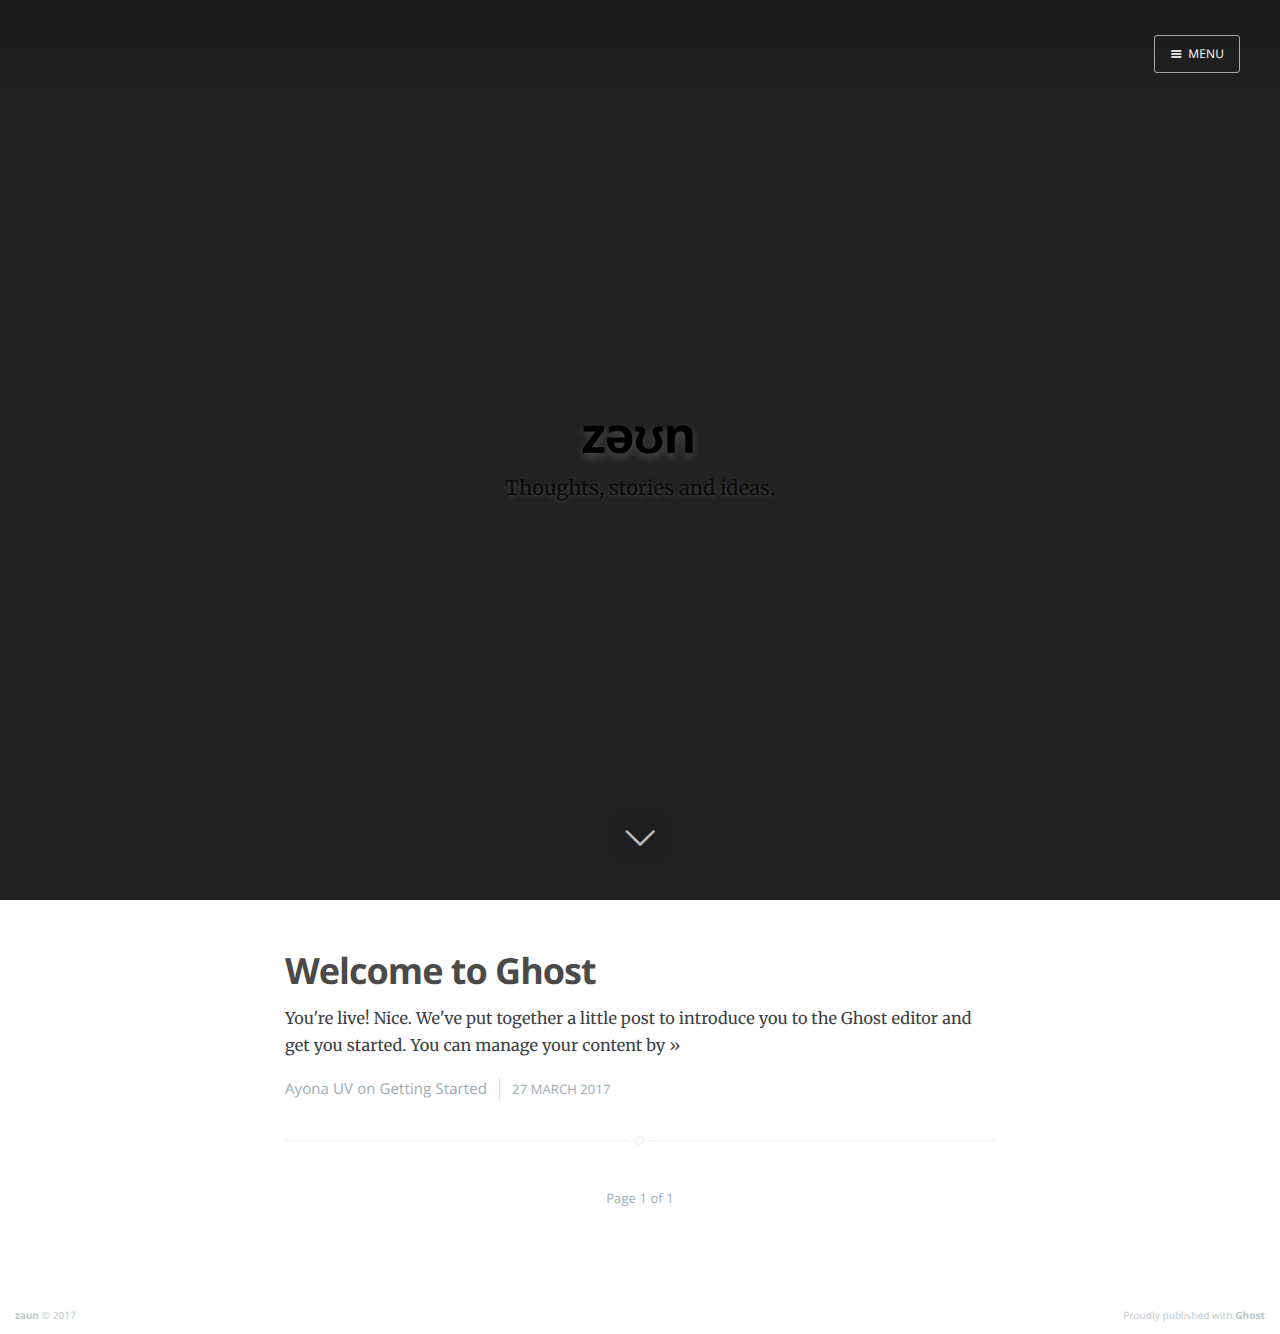
==== index.html @ e2fb0c74 "Blog update at 2017-03-28 18:24:26" ====
<head>
    <meta charset="utf-8">
    <meta http-equiv="X-UA-Compatible" content="IE=edge">

    <title>zəʊn</title>
    <meta name="description" content="Thoughts, stories and ideas.">

    <meta name="HandheldFriendly" content="True">
    <meta name="viewport" content="width=device-width, initial-scale=1.0">

    <link rel="shortcut icon" href="favicon.ico">

    <link rel="stylesheet" type="text/css" href="http://fonts.googleapis.com/css?family=Merriweather:300,700,700italic,300italic%7COpen+Sans:700,400">
    <link rel="stylesheet" type="text/css" href="assets/css/screen.css?v=b33e6ed1a0">


    <link rel="canonical" href="index.html">
    <meta name="referrer" content="no-referrer-when-downgrade">
    
    <meta property="og:site_name" content="zəʊn">
    <meta property="og:type" content="website">
    <meta property="og:title" content="zəʊn">
    <meta property="og:description" content="Thoughts, stories and ideas.">
    <meta property="og:url" content="http://localhost:2368/">
    <meta property="og:image" content="http://localhost:2368/content/images/2017/03/done_6.png">
    <meta name="twitter:card" content="summary_large_image">
    <meta name="twitter:title" content="zəʊn">
    <meta name="twitter:description" content="Thoughts, stories and ideas.">
    <meta name="twitter:url" content="http://localhost:2368/">
    <meta name="twitter:image" content="http://localhost:2368/content/images/2017/03/done_6.png">
    <meta property="og:image:width" content="3554">
    <meta property="og:image:height" content="1728">
    
    <script type="application/ld+json">
{
    "@context": "https://schema.org",
    "@type": "Website",
    "publisher": {
        "@type": "Organization",
        "name": "zəʊn",
        "logo": "http://localhost:2368/ghost/img/ghosticon.jpg"
    },
    "url": "http://localhost:2368/",
    "image": {
        "@type": "ImageObject",
        "url": "http://localhost:2368/content/images/2017/03/done_6.png",
        "width": 3554,
        "height": 1728
    },
    "mainEntityOfPage": {
        "@type": "WebPage",
        "@id": "http://localhost:2368"
    },
    "description": "Thoughts, stories and ideas."
}
    </script>

    <meta name="generator" content="Ghost 0.11">
    <link rel="alternate" type="application/rss+xml" title="zəʊn" href="rss/index.html">
</head>
<body class="home-template nav-closed">

    <div class="nav">
    <h3 class="nav-title">Menu</h3>
    <a href="index.html#" class="nav-close">
        <span class="hidden">Close</span>
    </a>
    <ul>
            <li class="nav-home nav-current"><a href="index.html">Home</a></li>
    </ul>
        <a class="subscribe-button icon-feed" href="rss/index.rss">Subscribe</a>
</div>
<span class="nav-cover"></span>


    <div class="site-wrapper">

        
<header class="main-header " style="background-image: url(content/images/2017/03/done_6.png)">
    <nav class="main-nav overlay clearfix">
        
            <a class="menu-button icon-menu" href="index.html#"><span class="word">Menu</span></a>
    </nav>
    <div class="vertical">
        <div class="main-header-content inner">
            <h1 class="page-title">zəʊn</h1>
            <h2 class="page-description">Thoughts, stories and ideas.</h2>
        </div>
    </div>
    <a class="scroll-down icon-arrow-left" href="index.html#content" data-offset="-45"><span class="hidden">Scroll Down</span></a>
</header>

<main id="content" class="content" role="main">

    <div class="extra-pagination inner">
    <nav class="pagination" role="navigation">
    <span class="page-number">Page 1 of 1</span>
</nav>

</div>

<article class="post tag-getting-started">
    <header class="post-header">
        <h2 class="post-title"><a href="welcome-to-ghost/">Welcome to Ghost</a></h2>
    </header>
    <section class="post-excerpt">
        <p>You're live! Nice. We've put together a little post to introduce you to the Ghost editor and get you started. You can manage your content by <a class="read-more" href="welcome-to-ghost/">»</a></p>
    </section>
    <footer class="post-meta">
        
        <a href="author/ayona/">Ayona UV</a>
         on <a href="tag/getting-started/">Getting Started</a>
        <time class="post-date" datetime="2017-03-27">27 March 2017</time>
    </footer>
</article>

<nav class="pagination" role="navigation">
    <span class="page-number">Page 1 of 1</span>
</nav>


</main>


        <footer class="site-footer clearfix">
            <section class="copyright"><a href="index.html">zəʊn</a> © 2017</section>
            <section class="poweredby">Proudly published with <a href="https://ghost.org">Ghost</a></section>
        </footer>

    </div>

    <script type="text/javascript" src="http://code.jquery.com/jquery-1.12.0.min.js"></script>
    
    <script type="text/javascript" src="assets/js/jquery.fitvids.js?v=b33e6ed1a0"></script>
    <script type="text/javascript" src="assets/js/index.js?v=b33e6ed1a0"></script>

</body>
---- assets/css/screen.css ----
/* ==========================================================================
   Table of Contents
   ========================================================================== */

/*

    0.  Normalize
    1.  Icons
    2.  General
    3.  Utilities
    4.  General
    5.  Single Post
    6.  Author Profile
    7.  Read More
    8.  Third Party Elements
    9.  Pagination
    10. Subscribe
    11. Footer
    12. Media Queries (Tablet)
    13. Media Queries (Mobile)
    14. Animations

*/

/* ==========================================================================
   0. normalize.css v3.0.3 | MIT License | git.io/normalize | (minified)
   ========================================================================== */

html {
    font-family: sans-serif;
    -ms-text-size-adjust: 100%;
    -webkit-text-size-adjust: 100%
}
body { margin: 0; }
article, aside, details,
figcaption, figure,
footer, header,
main, menu, nav,
section, summary { display:block; }
audio, canvas, progress, video {
    display: inline-block;
    vertical-align: baseline;
}
audio:not([controls]) { display: none; height: 0; }
[hidden], template { display: none; }
a { background-color: transparent;}
a:active, a:hover { outline: 0; }
abbr[title] { border-bottom: 1px dotted; }
b, strong { font-weight: bold; }
dfn { font-style: italic; }
h1 { font-size: 2em; margin: 0.67em 0; }
mark { background: #ff0; color: #000; }
small { font-size: 80%; }
sub, sup {
    font-size: 75%;
    line-height: 0;
    position: relative;
    vertical-align: baseline;
}
sup { top: -0.5em; }
sub { bottom: -0.25em; }
img { border: 0; }
svg:not(:root) { overflow: hidden; }
figure { margin: 1em 40px; }
hr { box-sizing: content-box; height: 0; }
pre { overflow: auto; }
code, kbd, pre, samp { font-family: monospace, monospace; font-size: 1em; }
button, input, optgroup, select, textarea {
    color: inherit;
    font: inherit;
    margin: 0;
}
button { overflow: visible; }
button, select { text-transform: none; }
button, html input[type="button"],
input[type="reset"], input[type="submit"] {
    -webkit-appearance: button;
    cursor: pointer;
}
button[disabled], html input[disabled] { cursor: default; }
button::-moz-focus-inner, input::-moz-focus-inner { border: 0; padding: 0; }
input { line-height: normal; }
input[type="checkbox"],
input[type="radio"] { box-sizing: border-box; padding: 0; }
input[type="number"]::-webkit-inner-spin-button,
input[type="number"]::-webkit-outer-spin-button { height: auto; }
input[type="search"] { -webkit-appearance: textfield; }
input[type="search"]::-webkit-search-cancel-button,
input[type="search"]::-webkit-search-decoration { -webkit-appearance: none; }
fieldset {
    border: 1px solid #c0c0c0;
    margin: 0 2px;
    padding: 0.35em 0.625em 0.75em;
}
legend { border: 0; padding: 0; }
textarea { overflow: auto; }
optgroup { font-weight: bold; }
table{ border-collapse: collapse; border-spacing: 0; }
td, th{ padding: 0; }


/* ==========================================================================
   1. Icons - Sets up the icon font and respective classes
   ========================================================================== */

/* Import the font file with the icons in it */
@font-face {
    font-family: "casper-icons";
    src:url("../fonts/casper-icons.eot?v=1");
    src:url("../fonts/casper-icons.eot?v=1") format("embedded-opentype"),
        url("../fonts/casper-icons.woff?v=1") format("woff"),
        url("../fonts/casper-icons.ttf?v=1") format("truetype"),
        url("../fonts/casper-icons.svg?v=1") format("svg");
    font-weight: normal;
    font-style: normal;
}

/* Apply these base styles to all icons */
[class^="icon-"]:before, [class*=" icon-"]:before {
    font-family: "casper-icons", "Open Sans", sans-serif;
    speak: none;
    font-style: normal;
    font-weight: normal;
    font-variant: normal;
    text-transform: none;
    line-height: 1;
    text-decoration: none !important;
    -webkit-font-smoothing: antialiased;
    -moz-osx-font-smoothing: grayscale;
}

/* Each icon is created by inserting the correct character into the
   content of the :before pseudo element. Like a boss. */
.icon-ghost:before {
    content: "\f600";
}
.icon-feed:before {
    content: "\f601";
}
.icon-twitter:before {
    content: "\f602";
    font-size: 1.1em;
}
.icon-google-plus:before {
    content: "\f603";
}
.icon-facebook:before {
    content: "\f604";
}
.icon-arrow-left:before {
    content: "\f605";
}
.icon-stats:before {
    content: "\f606";
}
.icon-location:before {
    content: "\f607";
    margin-left: -3px; /* Tracking fix */
}
.icon-link:before {
    content: "\f608";
}
.icon-menu:before {
    content: "\f609";
}
/*
    IMPORTANT: When making any changes to the icon font, be sure to increment
    the version number by 1 in the @font-face rule. `?v=1` becomes `?v=2`
    This forces browsers to download the new font file.
*/


/* ==========================================================================
   2. General - Setting up some base styles
   ========================================================================== */

html {
    height: 100%;
    max-height: 100%;
    font-size: 62.5%;
    -webkit-tap-highlight-color: rgba(0, 0, 0, 0);
}

body {
    height: 100%;
    max-height: 100%;
    font-family: "Merriweather", serif;
    letter-spacing: 0.01rem;
    font-size: 1.8rem;
    line-height: 1.75em;
    color: #3A4145;
    -webkit-font-feature-settings: 'kern' 1;
    -moz-font-feature-settings: 'kern' 1;
    -o-font-feature-settings: 'kern' 1;
    text-rendering: geometricPrecision;
}

::-moz-selection {
    background: #D6EDFF;
}

::selection {
    background: #D6EDFF;
}

h1, h2, h3,
h4, h5, h6 {
    -webkit-font-feature-settings: 'dlig' 1, 'liga' 1, 'lnum' 1, 'kern' 1;
    -moz-font-feature-settings: 'dlig' 1, 'liga' 1, 'lnum' 1, 'kern' 1;
    -o-font-feature-settings: 'dlig' 1, 'liga' 1, 'lnum' 1, 'kern' 1;
    color: #2E2E2E;
    line-height: 1.15em;
    margin: 0 0 0.4em 0;
    font-family: "Open Sans", sans-serif;
    text-rendering: geometricPrecision;
}

h1 {
    font-size: 5rem;
    letter-spacing: -2px;
    text-indent: -3px;
}

h2 {
    font-size: 3.6rem;
    letter-spacing: -1px;
}

h3 {
    font-size: 3rem;
    letter-spacing: -0.6px;
}

h4 {
    font-size: 2.5rem;
}

h5 {
    font-size: 2rem;
}

h6 {
    font-size: 2rem;
}

a {
    color: #4A4A4A;
    transition: color 0.3s ease;
}

a:hover {
    color: #111;
}

p, ul, ol, dl {
    -webkit-font-feature-settings: 'liga' 1, 'onum' 1, 'kern' 1;
    -moz-font-feature-settings: 'liga' 1, 'onum' 1, 'kern' 1;
    -o-font-feature-settings: 'liga' 1, 'onum' 1, 'kern' 1;
    margin: 0 0 1.75em 0;
    text-rendering: geometricPrecision;
}

ol, ul {
    padding-left: 3rem;
}

ol ol, ul ul,
ul ol, ol ul {
    margin: 0 0 0.4em 0;
    padding-left: 2em;
}

dl dt {
    float: left;
    width: 180px;
    overflow: hidden;
    clear: left;
    text-align: right;
    text-overflow: ellipsis;
    white-space: nowrap;
    font-weight: 700;
    margin-bottom: 1em;
}

dl dd {
    margin-left: 200px;
    margin-bottom: 1em
}

li {
    margin: 0.4em 0;
}

li li {
    margin: 0;
}

li > p:last-of-type {
    margin-bottom: 0;
}

hr {
    display: block;
    height: 1px;
    border: 0;
    border-top: #EFEFEF 1px solid;
    margin: 3.2em 0;
    padding: 0;
}

blockquote {
    -moz-box-sizing: border-box;
    box-sizing: border-box;
    margin: 1.75em 0 1.75em -2.2em;
    padding: 0 0 0 1.75em;
    border-left: #4A4A4A 0.4em solid;
}

blockquote p {
    margin: 0.8em 0;
    font-style: italic;
}

blockquote small {
    display: inline-block;
    margin: 0.8em 0 0.8em 1.5em;
    font-size: 0.9em;
    color: #CCC;
}

blockquote small:before { content: "\2014 \00A0"; }

blockquote cite {
    font-weight: 700;
}

blockquote cite a { font-weight: normal; }

mark {
    background-color: #fdffb6;
}

code, tt {
    padding: 1px 3px;
    font-family: Inconsolata, monospace, sans-serif;
    font-size: 0.85em;
    white-space: pre-wrap;
    border: #E3EDF3 1px solid;
    background: #F7FAFB;
    border-radius: 2px;
    -webkit-font-feature-settings: "liga" 0;
    -moz-font-feature-settings: "liga" 0;
    font-feature-settings: "liga" 0;
}

pre {
    -moz-box-sizing: border-box;
    box-sizing: border-box;
    margin: 0 0 1.75em 0;
    border: #E3EDF3 1px solid;
    width: 100%;
    padding: 10px;
    font-family: Inconsolata, monospace, sans-serif;
    font-size: 0.9em;
    white-space: pre;
    overflow: auto;
    background: #F7FAFB;
    border-radius: 3px;
}

pre code, pre tt {
    font-size: inherit;
    white-space: pre-wrap;
    background: transparent;
    border: none;
    padding: 0;
}

kbd {
    display: inline-block;
    margin-bottom: 0.4em;
    padding: 1px 8px;
    border: #CCC 1px solid;
    color: #666;
    text-shadow: #FFF 0 1px 0;
    font-size: 0.9em;
    font-weight: 700;
    background: #F4F4F4;
    border-radius: 4px;
    box-shadow:
        0 1px 0 rgba(0, 0, 0, 0.2),
        0 1px 0 0 #fff inset;
}

table {
    -moz-box-sizing: border-box;
    box-sizing: border-box;
    margin: 1.75em 0;
    width: 100%;
    max-width: 100%;
    background-color: transparent;
}

table th,
table td {
    padding: 8px;
    line-height: 20px;
    text-align: left;
    vertical-align: top;
    border-top: #EFEFEF 1px solid;
}

table th { color: #000; }

table caption + thead tr:first-child th,
table caption + thead tr:first-child td,
table colgroup + thead tr:first-child th,
table colgroup + thead tr:first-child td,
table thead:first-child tr:first-child th,
table thead:first-child tr:first-child td {
    border-top: 0;
}

table tbody + tbody { border-top: #EFEFEF 2px solid; }

table table table { background-color: #FFF; }

table tbody > tr:nth-child(odd) > td,
table tbody > tr:nth-child(odd) > th {
    background-color: #F6F6F6;
}

table.plain tbody > tr:nth-child(odd) > td,
table.plain tbody > tr:nth-child(odd) > th {
   background: transparent;
}

iframe, .fluid-width-video-wrapper {
    display: block;
    margin: 1.75em 0;
}

/* When a video is inside the fitvids wrapper, drop the
margin on the iframe, cause it breaks stuff. */
.fluid-width-video-wrapper iframe {
    margin: 0;
}

textarea, select, input {
    width: 260px;
    padding: 6px 9px;
    margin: 0 0 5px 0;
    outline: 0;
    font-family: 'Open Sans', sans-serif;
    font-size: 1.6rem;
    font-weight: 100;
    line-height: 1.4em;
    background: #fff;
    border: #e7eef2 1px solid;
    border-radius: 4px;
    box-shadow: none;
    -webkit-appearance: none;
}

textarea {
    width: 100%;
    max-width: 340px;
    min-width: 250px;
    height: auto;
    min-height: 80px;
}

input[type="text"]:focus,
input[type="email"]:focus,
input[type="search"]:focus,
input[type="tel"]:focus,
input[type="url"]:focus,
input[type="password"]:focus,
input[type="number"]:focus,
input[type="date"]:focus,
input[type="month"]:focus,
input[type="week"]:focus,
input[type="time"]:focus,
input[type="datetime"]:focus,
input[type="datetime-local"]:focus,
textarea:focus {
    border: #bbc7cc 1px solid;
    background: #fff;
    outline: none;
    outline-width: 0;
}

select {
    width: 270px;
    height: 30px;
    line-height: 30px;
}

button {
    min-height: 35px;
    width: auto;
    display: inline-block;
    padding: 0.1rem 1.5rem;
    cursor: pointer;
    outline: none;
    text-decoration: none;
    color: #fff;
    font-family: 'Open Sans', sans-serif;
    font-size: 11px; /* Hacks targeting Firefox. */
    line-height: 13px; /* Hacks targeting Firefox. */
    font-weight: 300;
    text-align: center;
    letter-spacing: 1px;
    text-transform: uppercase;
    text-shadow: none;
    border-radius: 0.3rem;
    border: rgba(0,0,0,0.05) 0.1em solid;
    background: #5ba4e5;
}


/* ==========================================================================
   3. Utilities - These things get used a lot
   ========================================================================== */

/* Clears shit */
.clearfix:before,
.clearfix:after {
    content: " ";
    display: table;
}
.clearfix:after { clear: both; }
.clearfix { zoom: 1; }

/* Hides shit */
.hidden {
    text-indent: -9999px;
    visibility: hidden;
    display: none;
}

/* Creates a responsive wrapper that makes our content scale nicely */
.inner {
    position: relative;
    width: 80%;
    max-width: 710px;
    margin: 0 auto;
}

/* Centres vertically yo. (IE8+) */
.vertical {
    display: table-cell;
    vertical-align: middle;
}

/* Wraps the main content & footer */
.site-wrapper {
    position: relative;
    z-index: 10;
    min-height: 100%;
    background: #fff;
    -webkit-transition: -webkit-transform 0.5s ease;
            transition: transform 0.5s ease;
}

body.nav-opened .site-wrapper {
    overflow-x: hidden;
    -webkit-transform: translate3D(-240px, 0, 0);
        -ms-transform: translate3D(-240px, 0, 0);
            transform: translate3D(-240px, 0, 0);
    -webkit-transition: -webkit-transform 0.3s ease;
            transition: transform 0.3s ease;
}


/* ==========================================================================
   4. General - The main styles for the the theme
   ========================================================================== */

/* Big cover image on the home page */
.main-header {
    position: relative;
    display: table;
    width: 100%;
    height: 100vh;
    margin-bottom: 5rem;
    text-align: center;
    background: #222 no-repeat center center;
    background-size: cover;
    overflow: hidden;
}

.main-header .inner {
    width: 80%;
}

.main-nav {
    position: relative;
    padding: 35px 40px;
    margin: 0 0 30px 0;
}

.main-nav a {
    text-decoration: none;
    font-family: 'Open Sans', sans-serif;
}

/* Navigation */
body.nav-opened .nav-cover {
    position: fixed;
    top: 0;
    left: 0;
    right: 240px;
    bottom: 0;
    z-index: 200;
}

.nav {
    position: fixed;
    top: 0;
    right: 0;
    bottom: 0;
    z-index: 5;
    width: 240px;
    opacity: 0;
    background: #111;
    margin-bottom: 0;
    text-align: left;
    overflow-y: auto;
    -webkit-transition: -webkit-transform 0.5s ease,
                        opacity 0.3s ease 0.7s;
            transition: transform 0.5s ease,
                        opacity 0.3s ease 0.7s;
}

body.nav-closed .nav {
    -webkit-transform: translate3D(97px, 0, 0);
        -ms-transform: translate3D(97px, 0, 0);
            transform: translate3D(97px, 0, 0);
}

body.nav-opened .nav {
    opacity: 1;
    -webkit-transition: -webkit-transform 0.3s ease,
                        opacity 0s ease 0s;
            transition: transform 0.3s ease,
                        opacity 0s ease 0s;
    -webkit-transform: translate3D(0, 0, 0);
        -ms-transform: translate3D(0, 0, 0);
            transform: translate3D(0, 0, 0);
}

.nav-title {
    position: absolute;
    top: 45px;
    left: 30px;
    font-size: 16px;
    font-weight: 100;
    text-transform: uppercase;
    color: #fff;
}

.nav-close {
    position: absolute;
    top: 38px;
    right: 25px;
    width: 20px;
    height: 20px;
    padding: 0;
    font-size: 10px;
}

.nav-close:focus {
    outline: 0;
}

.nav-close:before,
.nav-close:after {
    content: '';
    position: absolute;
    top: 0;
    width: 20px;
    height: 1px;
    background: rgb(150,150,150);
    top: 15px;
    -webkit-transition: background 0.15s ease;
            transition: background 0.15s ease;
}

.nav-close:before {
    -webkit-transform: rotate(45deg);
        -ms-transform: rotate(45deg);
            transform: rotate(45deg);
}

.nav-close:after {
    -webkit-transform: rotate(-45deg);
        -ms-transform: rotate(-45deg);
            transform: rotate(-45deg);
}

.nav-close:hover:before,
.nav-close:hover:after {
    background: rgb(255,255,255);
}

.nav ul {
    padding: 90px 9% 5%;
    list-style: none;
    counter-reset: item;
}

.nav li:before {
    display: block;
    float: right;
    padding-right: 4%;
    padding-left: 5px;
    text-align: right;
    font-size: 1.2rem;
    vertical-align: bottom;
    color: #B8B8B8;
    content: counter(item, lower-roman);
    counter-increment: item;
}
.nav li {
    margin: 0;
}
.nav li a {
    text-decoration: none;
    line-height: 1.4;
    font-size: 1.4rem;
    display: block;
    padding: 0.6rem 4%;
    overflow: hidden;
    white-space: nowrap;
    text-overflow: ellipsis;
}
.nav li a:after {
    display: inline-block;
    content: " .......................................................";
    color: rgba(255,255,255,0.2);
    margin-left: 5px;
}
.nav .nav-current:before {
    color: #fff;
}
.nav .nav-current a:after {
    content: " ";
    border-bottom: rgba(255,255,255,0.5) 1px solid;
    width: 100%;
    height: 1px;
}

.nav a:link,
.nav a:visited {
    color: #B8B8B8;
}

.nav li.nav-current a,
.nav a:hover,
.nav a:active,
.nav a:focus {
    color: #fff;
}

.subscribe-button {
    -webkit-box-sizing: border-box;
    -moz-box-sizing: border-box;
    box-sizing: border-box;
    display: block;
    position: absolute;
    bottom: 30px;
    left: 30px;
    right: 30px;
    height: 38px;
    padding: 0 20px;
    color: #111 !important; /* Overides `.nav a:link, .nav a:visited` colour */
    text-align: center;
    font-size: 12px;
    font-family: "Open Sans", sans-serif;
    text-transform: uppercase;
    text-decoration: none;
    line-height: 35px;
    border-radius: 3px;
    background: #fff;
    transition: all ease 0.3s;
}
.subscribe-button:before {
    font-size: 9px;
    margin-right: 6px;
}


/* Create a bouncing scroll-down arrow on homepage with cover image */
.scroll-down {
    display: block;
    position: absolute;
    z-index: 100;
    bottom: 45px;
    left: 50%;
    margin-left: -16px;
    width: 34px;
    height: 34px;
    font-size: 34px;
    text-align: center;
    text-decoration: none;
    color: rgba(255,255,255,0.7);
    -webkit-transform: rotate(-90deg);
    -ms-transform: rotate(-90deg);
    transform: rotate(-90deg);
    -webkit-animation: bounce 4s 2s infinite;
    animation: bounce 4s 2s infinite;
}

/* Stop it bouncing and increase contrast when hovered */
.scroll-down:hover {
    color: #fff;
    -webkit-animation: none;
    animation: none;
}

/* Put a semi-opaque radial gradient behind the icon to make it more visible
   on photos which happen to have a light background. */
.home-template .main-header:after {
    display: block;
    content: " ";
    width: 150px;
    height: 130px;
    border-radius: 100%;
    position: absolute;
    bottom: 0;
    left: 50%;
    margin-left: -75px;
    background: radial-gradient(ellipse at center,  rgba(0,0,0,0.15) 0%,rgba(0,0,0,0) 70%,rgba(0,0,0,0) 100%);
}

/* Hide when there's no cover image or on page2+ */
.no-cover .scroll-down,
.no-cover.main-header:after,
.paged .scroll-down,
.paged .main-header:after {
    display: none
}

/* Appears in the top left corner of your home page */
.blog-logo {
    display: block;
    float: left;
    background: none !important; /* Makes sure there is never a background */
    border: none !important; /* Makes sure there is never a border */
}

.blog-logo img {
    -webkit-box-sizing: border-box;
    -moz-box-sizing: border-box;
    box-sizing: border-box;
    display: block;
    height: 38px;
    padding: 1px 0 5px 0;
    width: auto;
}

.menu-button {
    -webkit-box-sizing: border-box;
    -moz-box-sizing: border-box;
    box-sizing: border-box;
    display: inline-block;
    float: right;
    height: 38px;
    padding: 0 15px;
    border-style: solid;
    border-width: 1px;
    opacity: 1;
    text-align: center;
    font-size: 12px;
    text-transform: uppercase;
    line-height: 35px;
    white-space: nowrap;
    border-radius: 3px;
    transition: all 0.5s ease;
}
.menu-button:before {
    font-size: 12px;
    font-weight: bold;
    margin-right: 6px;
    position: relative;
    top: 1px;
}
.menu-button:hover {
    background: #fff;
}
.menu-button:focus {
    outline: 0;
}

/* When the navigation is closed */
.nav-closed .menu-button {
    color: #fff;
    border-color: rgba(255, 255, 255, 0.6);
}
.nav-closed .menu-button:hover {
    color: #222;
}

/* When the navigation is closed and there is no cover image */
.nav-closed .no-cover .menu-button {
    border-color: #BFC8CD;
    color: #9EABB3;
}
.nav-closed .no-cover .menu-button:hover {
    border-color: #555;
    color: #555;
}

/* When the navigation is opened */
.nav-opened .menu-button {
    padding: 0 12px;
    background: #111;
    border-color: #111;
    color: #fff;
    -webkit-transform: translate3D(94px, 0, 0);
        -ms-transform: translate3D(94px, 0, 0);
            transform: translate3D(94px, 0, 0);
    transition: all 0.3s ease;
}

.nav-opened .menu-button .word {
    opacity: 0;
    transition: all 0.3s ease;
}

/* Special styles when overlaid on an image*/
.main-nav.overlay {
    position: absolute;
    top: 0;
    left: 0;
    right: 0;
    height: 70px;
    border: none;
    background: linear-gradient(to bottom, rgba(0,0,0,0.2) 0%,rgba(0,0,0,0) 100%);
}
.no-cover .main-nav.overlay {
    background: none;
}

/* The details of your blog. Defined in ghost/settings/ */
.page-title {
    margin: 10px 0 10px 0;
    font-size: 5rem;
    letter-spacing: -1px;
    font-weight: 700;
    font-family: "Open Sans", sans-serif;
/* sushith */
/*  color: #fff;*/
    color: #000000;
    text-shadow: 0 4px 8px rgba(255,255,255,0.2);
}

.page-description {
    margin: 0;
    font-size: 2rem;
    line-height: 1.5em;
    font-weight: 400;
    font-family: "Merriweather", serif;
    letter-spacing: 0.01rem;
    color: rgba(0,0,0,0.8);
/*   color: rgba(255,255,255,0.8); */
/* sushith */
    text-shadow: 0 2px 4px rgba(255,255,255,0.15);
}

.no-cover.main-header {
    min-height: 160px;
    max-height: 40vh;
    background: #f5f8fa;
}

.no-cover .page-title {
    color: rgba(0,0,0,0.8);
}

.no-cover .page-description {
    color: rgba(0,0,0,0.5);
}

/* Add subtle load-in animation for content on the home page */
.home-template .page-title {
    -webkit-animation: fade-in-down 0.6s;
    animation: fade-in-down 0.6s both;
    -webkit-animation-delay: 0.2s;
    animation-delay: 0.2s;
}
.home-template .page-description {
    -webkit-animation: fade-in-down 0.9s;
    animation: fade-in-down 0.9s both;
    -webkit-animation-delay: 0.1s;
    animation-delay: 0.1s;
}

/* Every post, on every page, gets this style on its <article> tag */
.post {
    position: relative;
    width: 80%;
    max-width: 710px;
    margin: 4rem auto;
    padding-bottom: 4rem;
    border-bottom: #EBF2F6 1px solid;
    word-wrap: break-word;
}

/* Add a little circle in the middle of the border-bottom on our .post
   just for the lolz and stylepoints. */
.post:after {
    display: block;
    content: "";
    width: 7px;
    height: 7px;
    border: #E7EEF2 1px solid;
    position: absolute;
    bottom: -5px;
    left: 50%;
    margin-left: -5px;
    background: #FFF;
    border-radius: 100%;
    box-shadow: #FFF 0 0 0 5px;
}

body:not(.post-template) .post-title {
    font-size: 3.6rem;
}

body.page-template .post-title {
    font-size: 5rem;
}

.post-title a {
    text-decoration: none;
}

.post-excerpt p {
    margin: 0;
    font-size: 0.9em;
    line-height: 1.7em;
}

.read-more {
    text-decoration: none;
}

.post-meta {
    display: block;
    margin: 1.75rem 0 0 0;
    font-family: "Open Sans", sans-serif;
    font-size: 1.5rem;
    line-height: 2.2rem;
    color: #9EABB3;
}

.author-thumb {
    width: 24px;
    height: 24px;
    float: left;
    margin-right: 9px;
    border-radius: 100%;
}

.post-meta a {
    color: #9EABB3;
    text-decoration: none;
}

.post-meta a:hover {
    text-decoration: underline;
}

.user-meta {
    position: relative;
    padding: 0.3rem 40px 0 100px;
    min-height: 77px;
}

.post-date {
    display: inline-block;
    margin-left: 8px;
    padding-left: 12px;
    border-left: #d5dbde 1px solid;
    text-transform: uppercase;
    font-size: 1.3rem;
    white-space: nowrap;
}

.user-image {
    position: absolute;
    top: 0;
    left: 0;
}

.user-name {
    display: block;
    font-weight: 700;
}

.user-bio {
    display: block;
    max-width: 440px;
    font-size: 1.4rem;
    line-height: 1.5em;
}

.publish-meta {
    position: absolute;
    top: 0;
    right: 0;
    padding: 4.3rem 0 4rem 0;
    text-align: right;
}

.publish-heading {
    display: block;
    font-weight: 700;
}

.publish-date {
    display: block;
    font-size: 1.4rem;
    line-height: 1.5em;
}


/* ==========================================================================
   5. Single Post - When you click on an individual post
   ========================================================================== */

.post-template .post-header,
.page-template .post-header {
   margin-bottom: 3.4rem;
}

.post-template .post-title,
.page-template .post-title {
    margin-bottom: 0;
}

.post-template .post-meta,
.page-template .post-meta {
    margin: 0;
}

.post-template .post-date,
.page-template .post-date {
    padding: 0;
    margin: 0;
    border: none;
}

/* Stop elements, such as img wider than the post content, from
   creating horizontal scroll - slight hack due to imperfections
   with browser width % calculations and rounding */
.post-template .content,
.page-template .content {
    overflow: hidden;
}

/* Tweak the .post wrapper style */
.post-template .post,
.page-template .post {
    margin-top: 0;
    border-bottom: none;
    padding-bottom: 0;
}

/* Kill that stylish little circle that was on the border, too */
.post-template .post:after,
.page-template .post:after {
    display: none;
}

/* Keep images centered, and allow images wider than the main
   text column to break out. */
.post-content img {
    display: block;
    max-width: 126%;
    height: auto;
    padding: 0.6em 0;
    /* Centers an image by (1) pushing its left edge to the
       center of its container and (2) shifting the entire image
       in the opposite direction by half its own width.
       Works for images that are larger than their containers. */
    position: relative;
    left: 50%;
    -webkit-transform: translateX(-50%); /* for Safari and iOS */
    -ms-transform: translateX(-50%); /* for IE9 */
    transform: translateX(-50%);
}

.footnotes {
    font-style: italic;
    font-size: 1.3rem;
    line-height: 1.6em;
}

.footnotes li {
    margin: 0.6rem 0;
}

.footnotes p {
    margin: 0;
}

.footnotes p a:last-child {
    text-decoration: none;
}


/* The author credit area after the post */
.post-footer {
    position: relative;
    margin: 6rem 0 0 0;
    padding: 3rem 0 0 0;
    border-top: #EBF2F6 1px solid;
}

.post-footer h4 {
    font-size: 1.8rem;
    margin: 0;
}

.post-footer p {
    margin: 1rem 0;
    font-size: 1.4rem;
    line-height: 1.75em;
}

/* list of author links - location / url */
.author-meta {
    padding: 0;
    margin: 0;
    list-style: none;
    font-size: 1.4rem;
    line-height: 1;
    font-style: italic;
    color: #9EABB3;
}

.author-meta a {
    color: #9EABB3;
}
.author-meta a:hover {
    color: #111;
}

/* Create some space to the right for the share links */
.post-footer .author {
    margin-right: 180px;
}

.post-footer h4 a {
    color: #2e2e2e;
    text-decoration: none;
}

.post-footer h4 a:hover {
    text-decoration: underline;
}

/* Drop the share links in the space to the right.
   Doing it like this means it's easier for the author bio
   to be flexible at smaller screen sizes while the share
   links remain at a fixed width the whole time */
.post-footer .share {
    position: absolute;
    top: 3rem;
    right: 0;
    width: 140px;
}

.post-footer .share a {
    font-size: 1.8rem;
    display: inline-block;
    margin: 1rem 1.6rem 1.6rem 0;
    color: #BBC7CC;
    text-decoration: none;
}

.post-footer .share .icon-twitter:hover {
    color: #55acee;
}
.post-footer .share .icon-facebook:hover {
    color: #3b5998;
}
.post-footer .share .icon-google-plus:hover {
    color: #dd4b39;
}


/* ==========================================================================
   6. Author profile
   ========================================================================== */

.post-head.main-header {
    height: 65vh;
    min-height: 180px;
}

.no-cover.post-head.main-header {
    height: 85px;
    min-height: 0;
    margin-bottom: 0;
    background: transparent;
}

.tag-head.main-header {
    height: 40vh;
    min-height: 180px;
}

.author-head.main-header {
    height: 40vh;
    min-height: 180px;
}

.no-cover.author-head.main-header {
    height: 10vh;
    min-height: 100px;
    background: transparent;
}

.author-profile {
    padding: 0 15px 5rem 15px;
    border-bottom: #EBF2F6 1px solid;
    text-align: center;
}

/* Add a little circle in the middle of the border-bottom */
.author-profile:after {
    display: block;
    content: "";
    width: 7px;
    height: 7px;
    border: #E7EEF2 1px solid;
    position: absolute;
    bottom: -5px;
    left: 50%;
    margin-left: -5px;
    background: #FFF;
    border-radius: 100%;
    box-shadow: #FFF 0 0 0 5px;
}

.author-image {
    -webkit-box-sizing: border-box;
    -moz-box-sizing: border-box;
    box-sizing: border-box;
    display: block;
    position: absolute;
    top: -40px;
    left: 50%;
    margin-left: -40px;
    width: 80px;
    height: 80px;
    border-radius: 100%;
    overflow: hidden;
    padding: 6px;
    background: #fff;
    z-index: 2;
    box-shadow: #E7EEF2 0 0 0 1px;
}

.author-image .img {
    position: relative;
    display: block;
    width: 100%;
    height: 100%;
    background-size: cover;
    background-position: center center;
    border-radius: 100%;
}

.author-profile .author-image {
    position: relative;
    left: auto;
    top: auto;
    width: 120px;
    height: 120px;
    padding: 3px;
    margin: -100px auto 0 auto;
    box-shadow: none;
}

.author-title {
    margin: 1.5rem 0 1rem;
}

.author-bio {
    font-size: 1.8rem;
    line-height: 1.5em;
    font-weight: 200;
    color: #50585D;
    letter-spacing: 0;
    text-indent: 0;
}

.author-meta {
    margin: 1.6rem 0;
}
/* Location, website, and link */
.author-profile .author-meta {
    margin: 2rem 0;
    font-family: "Merriweather", serif;
    letter-spacing: 0.01rem;
    font-size: 1.7rem;
}
.author-meta span {
    display: inline-block;
    margin: 0 2rem 1rem 0;
    word-wrap: break-word;
}
.author-meta a {
    text-decoration: none;
}

/* Turn off meta for page2+ to make room for extra
   pagination prev/next links */
.paged .author-profile .author-meta {
    display: none;
}


/* ==========================================================================
   7. Read More - Next/Prev Post Links
   ========================================================================== */

.read-next {
    display: -webkit-box;
    display: -webkit-flex;
    display: -ms-flexbox;
    display: flex;
    -webkit-box-align: stretch;
    -webkit-align-items: stretch;
    -ms-flex-align: stretch;
    align-items: stretch;
    margin-top: 10rem;
}

.read-next-story {
    display: -webkit-box;
    display: -webkit-flex;
    display: -ms-flexbox;
    display: flex;
    -webkit-box-flex: 1;
    -webkit-flex-grow: 1;
    -ms-flex-positive: 1;
    flex-grow: 1;
    min-width: 50%;
    text-decoration: none;
    position: relative;
    text-align: center;
    color: #fff;
    background: #222 no-repeat center center;
    background-size: cover;
    overflow: hidden;
}
.read-next-story:hover:before {
    background: rgba(0,0,0,0.8);
    transition: all 0.2s ease;
}
.read-next-story:hover .post:before {
    color: #222;
    background: #fff;
    transition: all 0.2s ease;
}

.read-next-story:before {
    content: "";
    display: block;
    position: absolute;
    top: 0;
    right: 0;
    bottom: 0;
    left: 0;
    background: rgba(0,0,0,0.7);
    transition: all 0.5s ease;
}

.read-next-story .post {
    padding-top: 6rem;
    padding-bottom: 6rem;
}

.read-next-story .post:before {
    content: "Read This Next";
    padding: 4px 10px 5px;
    text-transform: uppercase;
    font-size: 1.1rem;
    font-family: "Open Sans", sans-serif;
    color: rgba(255,255,255,0.8);
    border: rgba(255,255,255,0.5) 1px solid;
    border-radius: 4px;
    transition: all 0.5s ease;
}
.read-next-story.prev .post:before {
    content: "You Might Enjoy";
}

.read-next-story h2 {
    margin-top: 1rem;
    color: #fff;
}

.read-next-story p {
    margin: 0;
    color: rgba(255,255,255,0.8);
}

/* Special styles for posts with no cover images */
.read-next-story.no-cover {
    background: #f5f8fa;
}

.read-next-story.no-cover:before {
    display: none;
}

.read-next-story.no-cover .post:before {
    color: rgba(0,0,0,0.5);
    border-color: rgba(0,0,0,0.2);
}

.read-next-story.no-cover h2 {
    color: rgba(0,0,0,0.8);
}

.read-next-story.no-cover p {
    color: rgba(0,0,0,0.5);
}

/* if there are two posts without covers, put a border between them */
.read-next-story.no-cover + .read-next-story.no-cover {
    border-left: rgba(0,0,100,0.04) 1px solid;
    -webkit-box-sizing: border-box;
    -moz-box-sizing: border-box;
    box-sizing: border-box;
}

/* Correctly position site-footer when next to the .read-next container */
.read-next + .site-footer {
    position: absolute;
    bottom: 0;
    left: 0;
    right: 0;
    margin: 0;
}

/* ==========================================================================
   8. Third Party Elements - Embeds from other services
   ========================================================================== */

/* Github */
.gist table {
    margin: 0;
    font-size: 1.4rem;
    text-rendering: auto;
}
.gist td {
    line-height: 1.4;
}
.gist .line-number {
    min-width: 25px;
}

/* Pastebin */
.content .embedPastebin {
    margin-bottom: 1.75em;
}


/* ==========================================================================
   9. Pagination - Tools to let you flick between pages
   ========================================================================== */

/* The main wrapper for our pagination links */
.pagination {
    position: relative;
    width: 80%;
    max-width: 710px;
    margin: 4rem auto;
    font-family: "Open Sans", sans-serif;
    font-size: 1.3rem;
    color: #9EABB3;
    text-align: center;
}

.pagination a {
    color: #9EABB3;
    transition: all 0.2s ease;
}

/* Push the previous/next links out to the left/right */
.older-posts,
.newer-posts {
    position: absolute;
    display: inline-block;
    padding: 0 15px;
    border: #bfc8cd 1px solid;
    text-decoration: none;
    border-radius: 4px;
    transition: border 0.3s ease;
}

.older-posts {
    right: 0;
}

.page-number {
    display: inline-block;
    padding: 2px 0;
    min-width: 100px;
}

.newer-posts {
    left: 0;
}

.older-posts:hover,
.newer-posts:hover {
    color: #889093;
    border-color: #98a0a4;
}

.extra-pagination {
    display: none;
    border-bottom: #EBF2F6 1px solid;
}
.extra-pagination:after {
    display: block;
    content: "";
    width: 7px;
    height: 7px;
    border: #E7EEF2 1px solid;
    position: absolute;
    bottom: -5px;
    left: 50%;
    margin-left: -5px;
    background: #FFF;
    border-radius: 100%;
    box-shadow: #FFF 0 0 0 5px;
}
.extra-pagination .pagination {
    width: auto;
}

/* On page2+ make all the headers smaller */
.paged .main-header {
    max-height: 30vh;
}

/* On page2+ show extra pagination controls at the top of post list */
.paged .extra-pagination {
    display: block;
}


/* ==========================================================================
   10. Subscribe - Generate those email subscribers
   ========================================================================== */

.gh-subscribe {
    border: #e7eef2 1px solid;
    padding: 3rem;
    margin-top: 3rem;
    text-align: center;
    background: #f5f8fa;
    border-radius: 5px;
}

.gh-subscribe-title {
    margin-bottom: 0;
    font-size: 2.4rem
}

.gh-subscribe p {
    margin-top: 0;
    font-size: 1.5rem;
}

.gh-subscribe form {
    display: flex;
    justify-content: center;
    margin: 20px 0 0 0;
}

.gh-subscribe .form-group {
    flex-grow: 1;
    max-width: 300px;
}

.gh-subscribe .subscribe-email {
    box-sizing: border-box;
    width: 100%;
    margin: 0;
    border-radius: 4px 0 0 4px;
    transition: all ease 0.5s;
}

.gh-subscribe .subscribe-email:focus {
    border: #5ba4e5 1px solid;
    transition: all ease 0.2s;
}

.gh-subscribe button {
    margin-left: -1px;
    border-radius: 0 4px 4px 0;
}

.gh-subscribe-rss {
    font-family: 'Open Sans', sans-serif;
    font-size: 1.2rem;
    line-height: 1.4em;
}

/* ==========================================================================
   11. Footer - The bottom of every page
   ========================================================================== */

.site-footer {
    position: relative;
    margin: 8rem 0 0 0;
    padding: 1rem 15px;
    font-family: "Open Sans", sans-serif;
    font-size: 1rem;
    line-height: 1.75em;
    color: #BBC7CC;
}

.site-footer a {
    color: #BBC7CC;
    text-decoration: none;
    font-weight: bold;
}

.site-footer a:hover {
    border-bottom: #bbc7cc 1px solid;
}

.poweredby {
    display: block;
    width: 45%;
    float: right;
    text-align: right;
}

.copyright {
    display: block;
    width: 45%;
    float: left;
}


/* ==========================================================================
   12. Media Queries - Smaller than 900px
   ========================================================================== */

@media only screen and (max-width: 900px) {

    blockquote {
        margin-left: 0;
    }

    .main-header {
        -webkit-box-sizing: border-box;
        -moz-box-sizing: border-box;
        box-sizing: border-box;
        height: auto;
        min-height: 240px;
        height: 60vh;
        padding: 15% 0;
    }

    .scroll-down,
    .home-template .main-header:after { display: none; }

    .paged .main-header {
        min-height: 180px;
        padding: 10% 0;
    }

    .blog-logo img {
        padding: 4px 0;
    }

    .page-title {
        font-size: 4rem;
        letter-spacing: -1px;
    }

    .page-description {
        font-size: 1.8rem;
        line-height: 1.5em;
    }

    .post {
        font-size: 0.95em
    }

    body:not(.post-template) .post-title {
        font-size: 3.2rem;
    }

    body.page-template .post-title {
        font-size: 4.5rem;
    }

    hr {
        margin: 2.4em 0;
    }

    ol, ul {
        padding-left: 2em;
    }

    h1 {
        font-size: 4.5rem;
        text-indent: -2px;
    }

    h2 {
        font-size: 3.6rem;
    }

    h3 {
        font-size: 3.1rem;
    }

    h4 {
        font-size: 2.5rem;
    }

    h5 {
        font-size: 2.2rem;
    }

    h6 {
        font-size: 1.8rem;
    }

    .author-profile {
        padding-bottom: 4rem;
    }

    .author-profile .author-bio {
        font-size: 1.6rem;
    }

    .author-meta span {
        display: block;
        margin: 1.5rem 0;
    }
    .author-profile .author-meta span {
        font-size: 1.6rem;
    }

    .post-head.main-header {
        height:45vh;
    }

    .tag-head.main-header,
    .author-head.main-header {
        height: 30vh;
    }

    .no-cover.post-head.main-header {
        height: 55px;
        padding: 0;
    }

    .no-cover.author-head.main-header {
        padding: 0;
    }

    .gh-subscribe {
        padding: 2rem;
    }

    .gh-subscribe-title {
        font-size: 2rem
    }

    .gh-subscribe p {
        font-size: 1.4rem;
    }

    .read-next {
        -webkit-box-orient: vertical;
        -webkit-box-direction: normal;
        -webkit-flex-direction: column;
        -ms-flex-direction: column;
        flex-direction: column;
        margin-top: 4rem;
    }

    .read-next p {
        display: none;
    }

    .read-next-story.no-cover + .read-next-story.no-cover {
        border-top: rgba(0,0,100,0.06) 1px solid;
        border-left: none;
    }

}


/* ==========================================================================
   13. Media Queries - Smaller than 500px
   ========================================================================== */

@media only screen and (max-width: 500px) {

    .main-header {
        margin-bottom: 15px;
        height: 40vh;
    }

    .no-cover.main-header {
        height: 30vh;
    }

    .paged .main-header {
        max-height: 20vh;
        min-height: 160px;
        padding: 10% 0;
    }

    .main-nav {
        padding: 5px;
        margin-bottom: 2rem;
    }

    .blog-logo {
        padding: 5px;
    }

    .blog-logo img {
        height: 30px;
    }

    .menu-button {
        padding: 0 5px;
        border-radius: 0;
        border-width: 0;
        color: #2e2e2e;
        background: transparent;
    }
    .menu-button:hover {
        color: #2e2e2e;
        border-color: transparent;
        background: none;
    }
    body.nav-opened .menu-button {
        background: none;
        border: transparent;
    }

    .main-nav.overlay a:hover {
        color: #fff;
        border-color: transparent;
        background: transparent;
    }

    .no-cover .main-nav.overlay {
        background: none;
    }
    .no-cover .main-nav.overlay .menu-button {
        border: none;
    }

    .main-nav.overlay .menu-button {
        border-color: transparent;
    }

    .nav-title {
        top: 25px;

    }

    .nav-close {
        position: absolute;
        top: 18px;
    }

    .nav ul {
        padding: 60px 9% 5%;
    }

    .inner,
    .pagination {
        width: auto;
        margin: 2rem auto;
    }

    .post {
        width: auto;
        margin-top: 2rem;
        margin-bottom: 2rem;
        margin-left: 16px;
        margin-right: 16px;
        padding-bottom: 2rem;
        line-height: 1.65em;
    }

    .post-date {
        display: none;
    }

    .post-template .post-header,
    .page-template .post-header {
        margin-bottom: 2rem;
    }

    .post-template .post-date,
    .page-template .post-date {
        display: inline-block;
    }

    hr {
        margin: 1.75em 0;
    }

    p, ul, ol, dl {
        font-size: 0.95em;
        margin: 0 0 2.5rem 0;
    }

    .page-title {
        font-size: 3rem;
    }

    .post-excerpt p {
        font-size: 0.85em;
    }

    .page-description {
        font-size: 1.6rem;
    }

    h1, h2, h3,
    h4, h5, h6 {
        margin: 0 0 0.3em 0;
    }

    h1 {
        font-size: 2.8rem;
        letter-spacing: -1px;
    }

    h2 {
        font-size: 2.4rem;
        letter-spacing: 0;
    }

    h3 {
        font-size: 2.1rem;
    }

    h4 {
        font-size: 1.9rem;
    }

    h5 {
        font-size: 1.8rem;
    }

    h6 {
        font-size: 1.8rem;
    }

    body:not(.post-template) .post-title {
        font-size: 2.5rem;
    }

    body.page-template .post-title {
        font-size: 2.8rem;
    }

    .post-template .site-footer,
    .page-template .site-footer {
        margin-top: 0;
    }

    .post-content img {
        padding: 0;
        width: calc(100% + 32px); /* expand with to image + margins */
        min-width: 0;
        max-width: 112%; /* fallback when calc doesn't work */
    }

    .post-meta {
        font-size: 1.3rem;
        margin-top: 1rem;
    }

    .post-footer {
        padding: 5rem 0 3rem 0;
        text-align: center;
    }

    .post-footer .author {
        margin: 0 0 2rem 0;
        padding: 0 0 1.6rem 0;
        border-bottom: #EBF2F6 1px dashed;
    }

    .post-footer .share {
        position: static;
        width: auto;
    }

    .post-footer .share a {
        margin: 1.4rem 0.8rem 0 0.8rem;
    }

    .author-meta li {
        float: none;
        margin: 0;
        line-height: 1.75em;
    }

    .author-meta li:before {
        display: none;
    }

    .older-posts,
    .newer-posts {
        position: static;
        margin: 10px 0;
    }

    .page-number {
        display: block;
    }

    .site-footer {
        margin-top: 3rem;
    }

    .author-profile {
        padding-bottom: 2rem;
    }

    .post-head.main-header {
        height: 30vh;
    }

    .tag-head.main-header,
    .author-head.main-header {
        height: 20vh;
    }

    .post-footer .author-image {
        top: -60px;
    }

    .author-profile .author-image {
        margin-top: -70px;
    }

    .author-profile .author-meta span {
        font-size: 1.4rem;
    }

    .paged .main-header .page-description {
        display: none;
    }

    .gh-subscribe {
        padding: 15px;
    }

    .gh-subscribe form {
        margin-top: 10px;
    }

    .read-next {
        margin-top: 2rem;
        margin-bottom: -37px;
    }

    .read-next .post {
        width: 100%;
    }

}


/* ==========================================================================
   14. Animations
   ========================================================================== */

/* Used to fade in title/desc on the home page */
@-webkit-keyframes fade-in-down {
    0% {
        opacity: 0;
        -webkit-transform: translateY(-10px);
        transform: translateY(-10px);
    }
    100% {
        opacity: 1;
        -webkit-transform: translateY(0);
        transform: translateY(0);
    }
}
@keyframes fade-in-down {
    0% {
        opacity: 0;
        -webkit-transform: translateY(-10px);
        transform: translateY(-10px);
    }
    100% {
        opacity: 1;
        -webkit-transform: translateY(0);
        transform: translateY(0);
    }
}

/* Used to bounce .scroll-down on home page */
@-webkit-keyframes bounce {
    0%, 10%, 25%, 40%, 50% {
        -webkit-transform: translateY(0) rotate(-90deg);
                transform: translateY(0) rotate(-90deg);
    }
    20% {
        -webkit-transform: translateY(-10px) rotate(-90deg);
                transform: translateY(-10px) rotate(-90deg);
    }
    30% {
        -webkit-transform: translateY(-5px) rotate(-90deg);
                transform: translateY(-5px) rotate(-90deg);
    }
}
@keyframes bounce {
    0%, 10%, 25%, 40%, 50% {
        -webkit-transform: translateY(0) rotate(-90deg);
                transform: translateY(0) rotate(-90deg);
    }
    20% {
        -webkit-transform: translateY(-10px) rotate(-90deg);
                transform: translateY(-10px) rotate(-90deg);
    }
    30% {
        -webkit-transform: translateY(-5px) rotate(-90deg);
                transform: translateY(-5px) rotate(-90deg);
    }
}


/* ==========================================================================
   End of file. Animations should be the last thing here. Do not add stuff
   below this point, or it will probably fuck everything up.
   ========================================================================== */
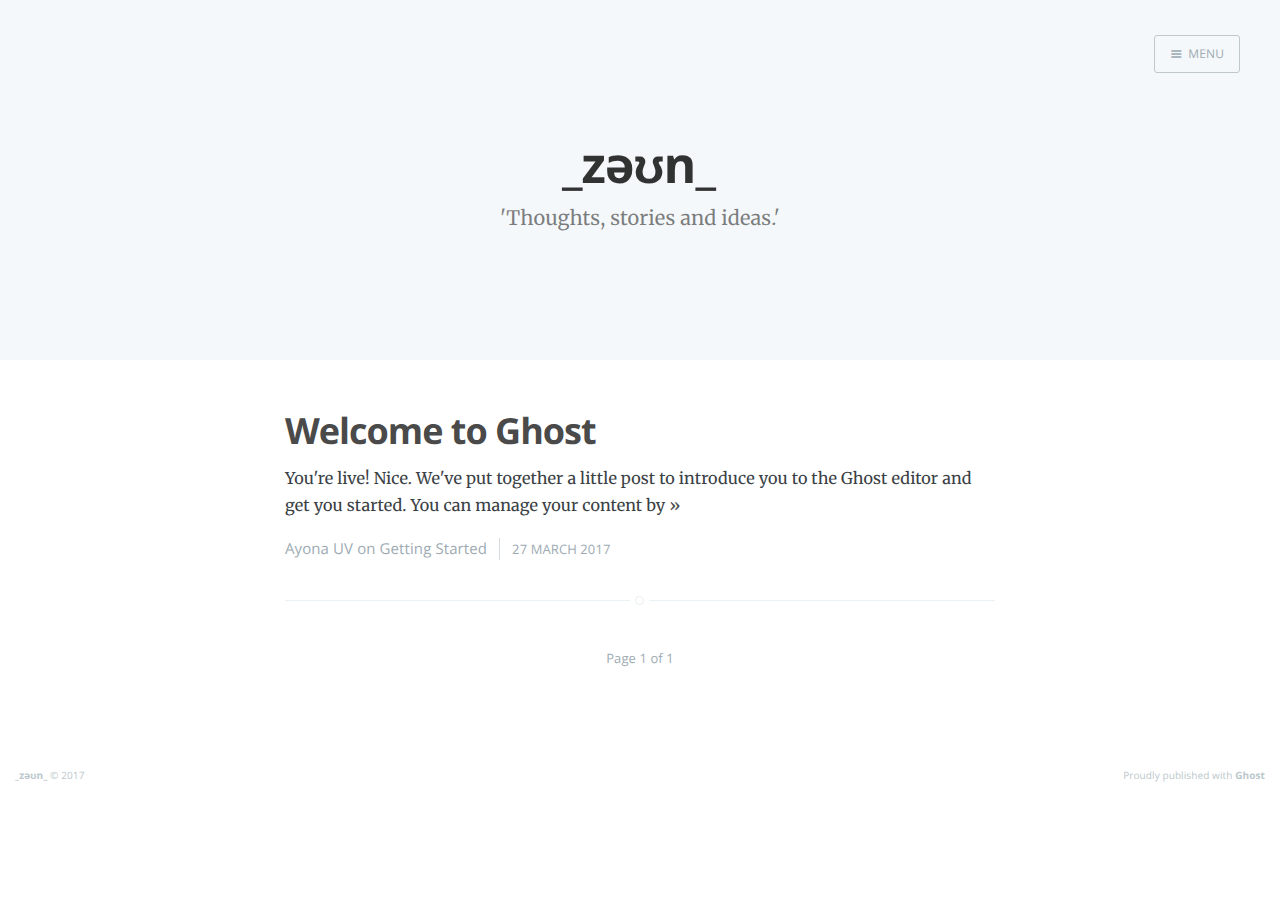
==== commit 37e5841a: "Blog update at 2017-03-29 03:01:34" ====
--- a/index.html
+++ b/index.html
@@ -3,8 +3,8 @@
     <meta charset="utf-8">
     <meta http-equiv="X-UA-Compatible" content="IE=edge">
 
-    <title>zəʊn</title>
-    <meta name="description" content="Thoughts, stories and ideas.">
+    <title>_zəʊn_</title>
+    <meta name="description" content="'Thoughts, stories and ideas.'">
 
     <meta name="HandheldFriendly" content="True">
     <meta name="viewport" content="width=device-width, initial-scale=1.0">
@@ -12,25 +12,21 @@
     <link rel="shortcut icon" href="favicon.ico">
 
     <link rel="stylesheet" type="text/css" href="http://fonts.googleapis.com/css?family=Merriweather:300,700,700italic,300italic%7COpen+Sans:700,400">
-    <link rel="stylesheet" type="text/css" href="assets/css/screen.css?v=b33e6ed1a0">
+    <link rel="stylesheet" type="text/css" href="assets/css/screen.css?v=5715c08f3f">
 
 
     <link rel="canonical" href="index.html">
     <meta name="referrer" content="no-referrer-when-downgrade">
     
-    <meta property="og:site_name" content="zəʊn">
+    <meta property="og:site_name" content="_zəʊn_">
     <meta property="og:type" content="website">
-    <meta property="og:title" content="zəʊn">
-    <meta property="og:description" content="Thoughts, stories and ideas.">
+    <meta property="og:title" content="_zəʊn_">
+    <meta property="og:description" content="'Thoughts, stories and ideas.'">
     <meta property="og:url" content="http://localhost:2368/">
-    <meta property="og:image" content="http://localhost:2368/content/images/2017/03/done_6.png">
-    <meta name="twitter:card" content="summary_large_image">
-    <meta name="twitter:title" content="zəʊn">
-    <meta name="twitter:description" content="Thoughts, stories and ideas.">
+    <meta name="twitter:card" content="summary">
+    <meta name="twitter:title" content="_zəʊn_">
+    <meta name="twitter:description" content="'Thoughts, stories and ideas.'">
     <meta name="twitter:url" content="http://localhost:2368/">
-    <meta name="twitter:image" content="http://localhost:2368/content/images/2017/03/done_6.png">
-    <meta property="og:image:width" content="3554">
-    <meta property="og:image:height" content="1728">
     
     <script type="application/ld+json">
 {
@@ -38,26 +34,20 @@
     "@type": "Website",
     "publisher": {
         "@type": "Organization",
-        "name": "zəʊn",
+        "name": "_zəʊn_",
         "logo": "http://localhost:2368/ghost/img/ghosticon.jpg"
     },
     "url": "http://localhost:2368/",
-    "image": {
-        "@type": "ImageObject",
-        "url": "http://localhost:2368/content/images/2017/03/done_6.png",
-        "width": 3554,
-        "height": 1728
-    },
     "mainEntityOfPage": {
         "@type": "WebPage",
         "@id": "http://localhost:2368"
     },
-    "description": "Thoughts, stories and ideas."
+    "description": "&#x27;Thoughts, stories and ideas.&#x27;"
 }
     </script>
 
     <meta name="generator" content="Ghost 0.11">
-    <link rel="alternate" type="application/rss+xml" title="zəʊn" href="rss/index.html">
+    <link rel="alternate" type="application/rss+xml" title="_zəʊn_" href="rss/index.html">
 </head>
 <body class="home-template nav-closed">
 
@@ -77,15 +67,15 @@
     <div class="site-wrapper">
 
         
-<header class="main-header " style="background-image: url(content/images/2017/03/done_6.png)">
+<header class="main-header no-cover">
     <nav class="main-nav overlay clearfix">
         
             <a class="menu-button icon-menu" href="index.html#"><span class="word">Menu</span></a>
     </nav>
     <div class="vertical">
         <div class="main-header-content inner">
-            <h1 class="page-title">zəʊn</h1>
-            <h2 class="page-description">Thoughts, stories and ideas.</h2>
+            <h1 class="page-title">_zəʊn_</h1>
+            <h2 class="page-description">'Thoughts, stories and ideas.'</h2>
         </div>
     </div>
     <a class="scroll-down icon-arrow-left" href="index.html#content" data-offset="-45"><span class="hidden">Scroll Down</span></a>
@@ -124,7 +114,7 @@
 
 
         <footer class="site-footer clearfix">
-            <section class="copyright"><a href="index.html">zəʊn</a> © 2017</section>
+            <section class="copyright"><a href="index.html">_zəʊn_</a> © 2017</section>
             <section class="poweredby">Proudly published with <a href="https://ghost.org">Ghost</a></section>
         </footer>
 
@@ -132,7 +122,7 @@
 
     <script type="text/javascript" src="http://code.jquery.com/jquery-1.12.0.min.js"></script>
     
-    <script type="text/javascript" src="assets/js/jquery.fitvids.js?v=b33e6ed1a0"></script>
-    <script type="text/javascript" src="assets/js/index.js?v=b33e6ed1a0"></script>
+    <script type="text/javascript" src="assets/js/jquery.fitvids.js?v=5715c08f3f"></script>
+    <script type="text/javascript" src="assets/js/index.js?v=5715c08f3f"></script>
 
 </body>
--- a/assets/css/screen.css
+++ b/assets/css/screen.css
@@ -953,7 +953,7 @@
 /* sushith */
 /*  color: #fff;*/
     color: #000000;
-    text-shadow: 0 4px 8px rgba(255,255,255,0.2);
+    text-shadow: 0 2px 5px rgba(255,255,255,0.2);
 }
 
 .page-description {
@@ -966,7 +966,7 @@
     color: rgba(0,0,0,0.8);
 /*   color: rgba(255,255,255,0.8); */
 /* sushith */
-    text-shadow: 0 2px 4px rgba(255,255,255,0.15);
+    text-shadow: 0 1px 3px rgba(255,255,255,0.15);
 }
 
 .no-cover.main-header {
